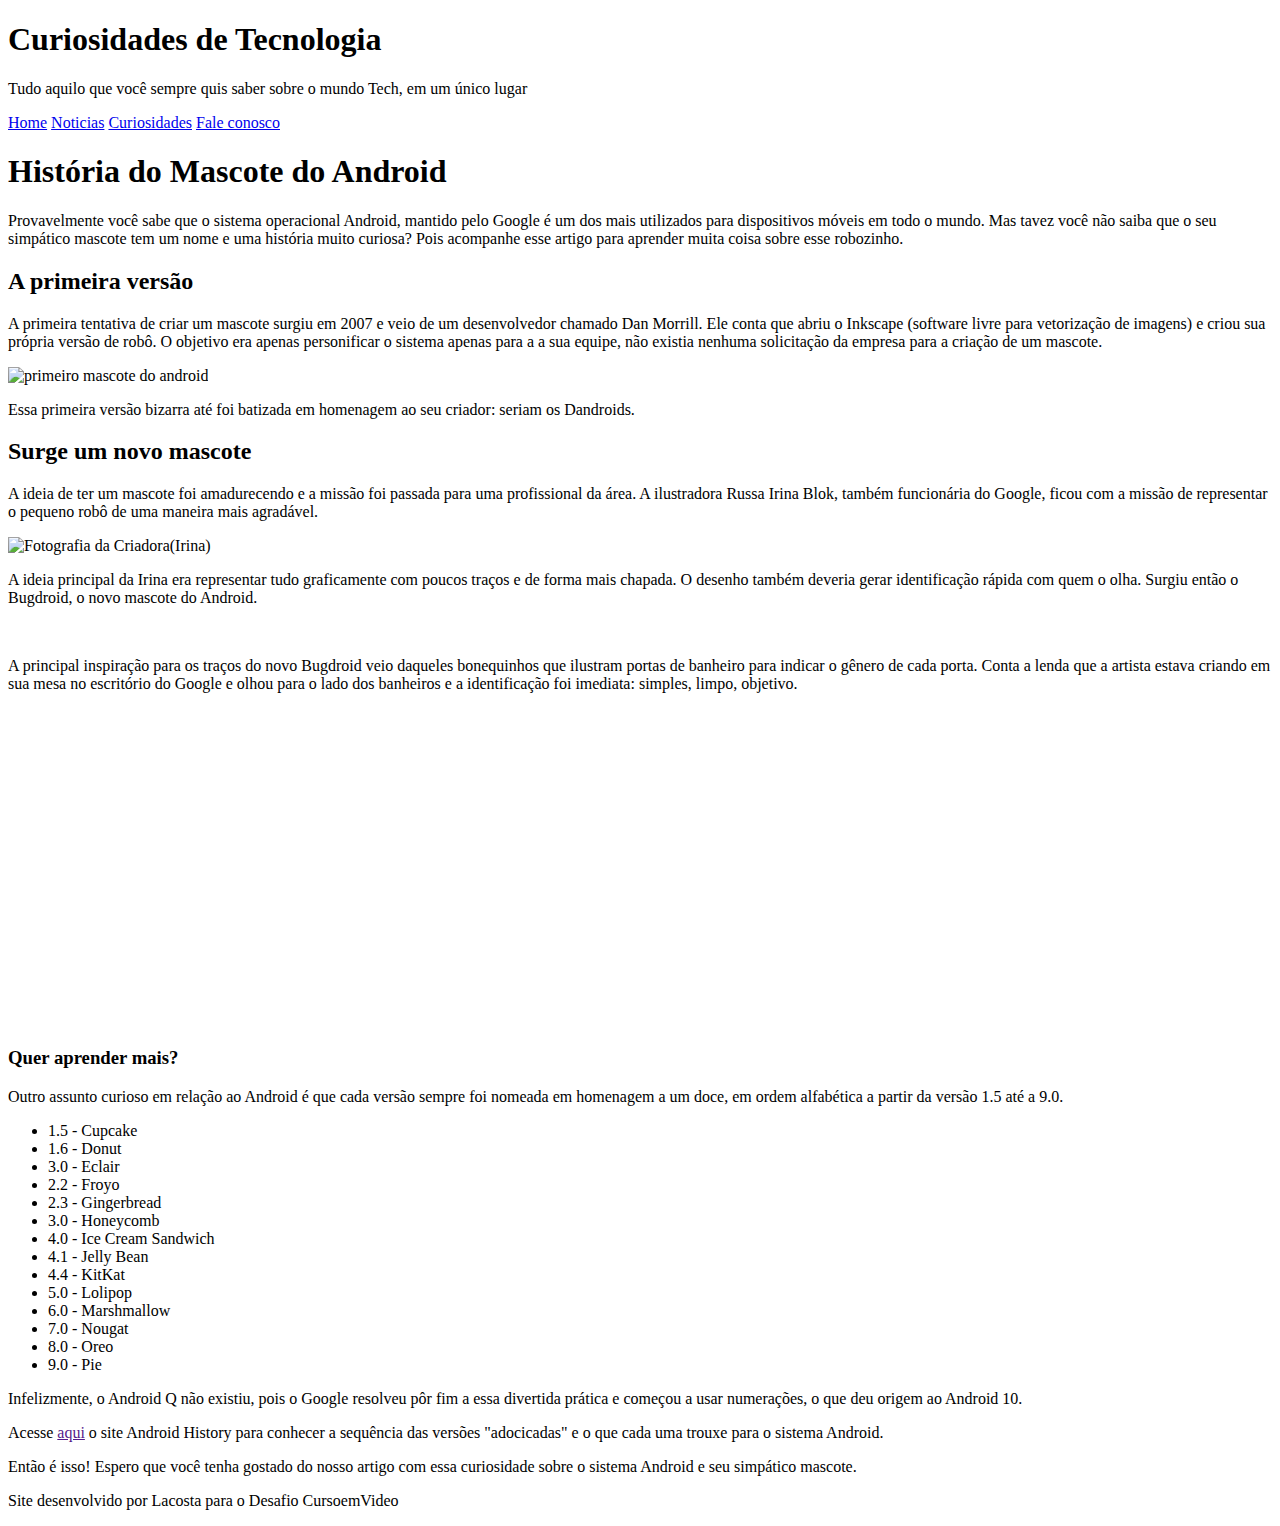
==== index.html @ 67475788 "Rename android.html to index.html" ====
<!DOCTYPE html>
<html lang="pt-br">
<head>
    <meta charset="UTF-8">
    <meta http-equiv="X-UA-Compatible" content="IE=edge">
    <meta name="viewport" content="width=device-width, initial-scale=1.0">
    <link rel="stylesheet" href="estilo/style.css">
    <link rel="shortcut icon" href="imagens/favicon.ico" type="image/x-icon">
    <link rel="preconnect" href="https://fonts.googleapis.com">
    <link rel="preconnect" href="https://fonts.gstatic.com" crossorigin>
    <link href="https://fonts.googleapis.com/css2?family=Reem+Kufi+Fun:wght@400;700&display=swap" rel="stylesheet">


    <title>Historia do Android</title>

</head>
<body>
    <header>
        <h1>Curiosidades de Tecnologia</h1>
        <p>Tudo aquilo que você sempre quis saber sobre o mundo Tech, em um único lugar</p>
    </header>

    <nav>
        <a href="#">Home</a>
        <a href="#">Noticias</a>
        <a href="#">Curiosidades</a>
        <a href="#">Fale conosco</a>
    </nav>

    <main>
        <article>
            <h1>História do Mascote do Android</h1> 

            <p>Provavelmente você sabe que o sistema operacional Android, mantido pelo Google é um dos mais utilizados para dispositivos móveis em todo o mundo. Mas tavez você não saiba que o seu simpático mascote tem um nome e uma história muito curiosa? Pois acompanhe esse artigo para aprender muita coisa sobre esse robozinho.</p>


            <h2>A primeira versão</h2>
                
            <p>A primeira tentativa de criar um mascote surgiu em 2007 e veio de um desenvolvedor chamado Dan Morrill. Ele conta que abriu o Inkscape (software livre para vetorização de imagens) e criou sua própria versão de robô. O objetivo era apenas personificar o sistema apenas para a a sua equipe, não existia nenhuma solicitação da empresa para a criação de um mascote.</p>
                
            <picture>
                <source media="(max-width: 450px)" srcset="imagens/dan-droids-pq.png">
                <img src="imagens/dan-droids.png" alt="primeiro mascote do android">
            </picture>
                
            <p class="comentario">Essa primeira versão bizarra até foi batizada em homenagem ao seu criador: seriam os Dandroids.</p>
                
            <h2>Surge um novo mascote</h2>
                
            <p>A ideia de ter um mascote foi amadurecendo e a missão foi passada para uma profissional da área. A ilustradora Russa Irina Blok, também funcionária do Google, ficou com a missão de representar o pequeno robô de uma maneira mais agradável.</p>
                
            <picture>
                <source media="(max-width: 650px )" srcset="imagens/irina-blok-pq.jpg">
                <img src="imagens/irina-blok.jpg" alt="Fotografia da Criadora(Irina)">
            </picture>
                
            <p>A ideia principal da Irina era representar tudo graficamente com poucos traços e de forma mais chapada. O desenho também deveria gerar identificação rápida com quem o olha. Surgiu então o Bugdroid, o novo mascote do Android.</p>
                
            <picture>
                <img id="pequena" src="imagens/bugdroid.png" alt="">
            </picture>
            
            <p>A principal inspiração para os traços do novo Bugdroid veio daqueles bonequinhos que ilustram portas de banheiro para indicar o gênero de cada porta. Conta a lenda que a artista estava criando em sua mesa no escritório do Google e olhou para o lado dos banheiros e a identificação foi imediata: simples, limpo, objetivo.</p>
                
            <div class="video">
                <iframe width="560" height="315" src="https://www.youtube.com/embed/l2UDgpLz20M" title="YouTube video player" frameborder="0" allow="accelerometer; autoplay; clipboard-write; encrypted-media; gyroscope; picture-in-picture; web-share" allowfullscreen></iframe>
            </div>
                 
                <aside>
                    <h3>Quer aprender mais?</h3>
                    
                    <p>Outro assunto curioso em relação ao Android é que cada versão sempre foi nomeada em homenagem a um doce, em ordem alfabética a partir da versão 1.5 até a 9.0.</p>
                    
                    <ul>
                        <li>1.5 - Cupcake</li>
                        <li>1.6 - Donut</li>
                        <li>3.0 - Eclair</li>
                        <li>2.2 - Froyo</li>
                        <li>2.3 - Gingerbread</li>
                        <li>3.0 - Honeycomb</li>
                        <li>4.0 - Ice Cream Sandwich</li>
                        <li>4.1 - Jelly Bean</li>
                        <li>4.4 - KitKat</li>
                        <li>5.0 - Lolipop</li>
                        <li>6.0 - Marshmallow</li>
                        <li>7.0 - Nougat</li>
                        <li>8.0 - Oreo</li>
                        <li>9.0 - Pie</li>
                    </ul>
                    
                    <p>Infelizmente, o Android Q não existiu, pois o Google resolveu pôr fim a essa divertida prática e começou a usar numerações, o que deu origem ao Android 10.</p>
                    
                    <p>Acesse <a href="">aqui</a> o site Android History para conhecer a sequência das versões "adocicadas" e o que cada uma trouxe para o sistema Android.</p>
                </aside>
                
                <p>Então é isso! Espero que você tenha gostado do nosso artigo com essa curiosidade sobre o sistema Android e seu simpático mascote.</p>
            

        </article>
    </main>

    <footer>
        <p>Site desenvolvido por Lacosta para o Desafio CursoemVideo</p>
    </footer>
    
</body>
</html>
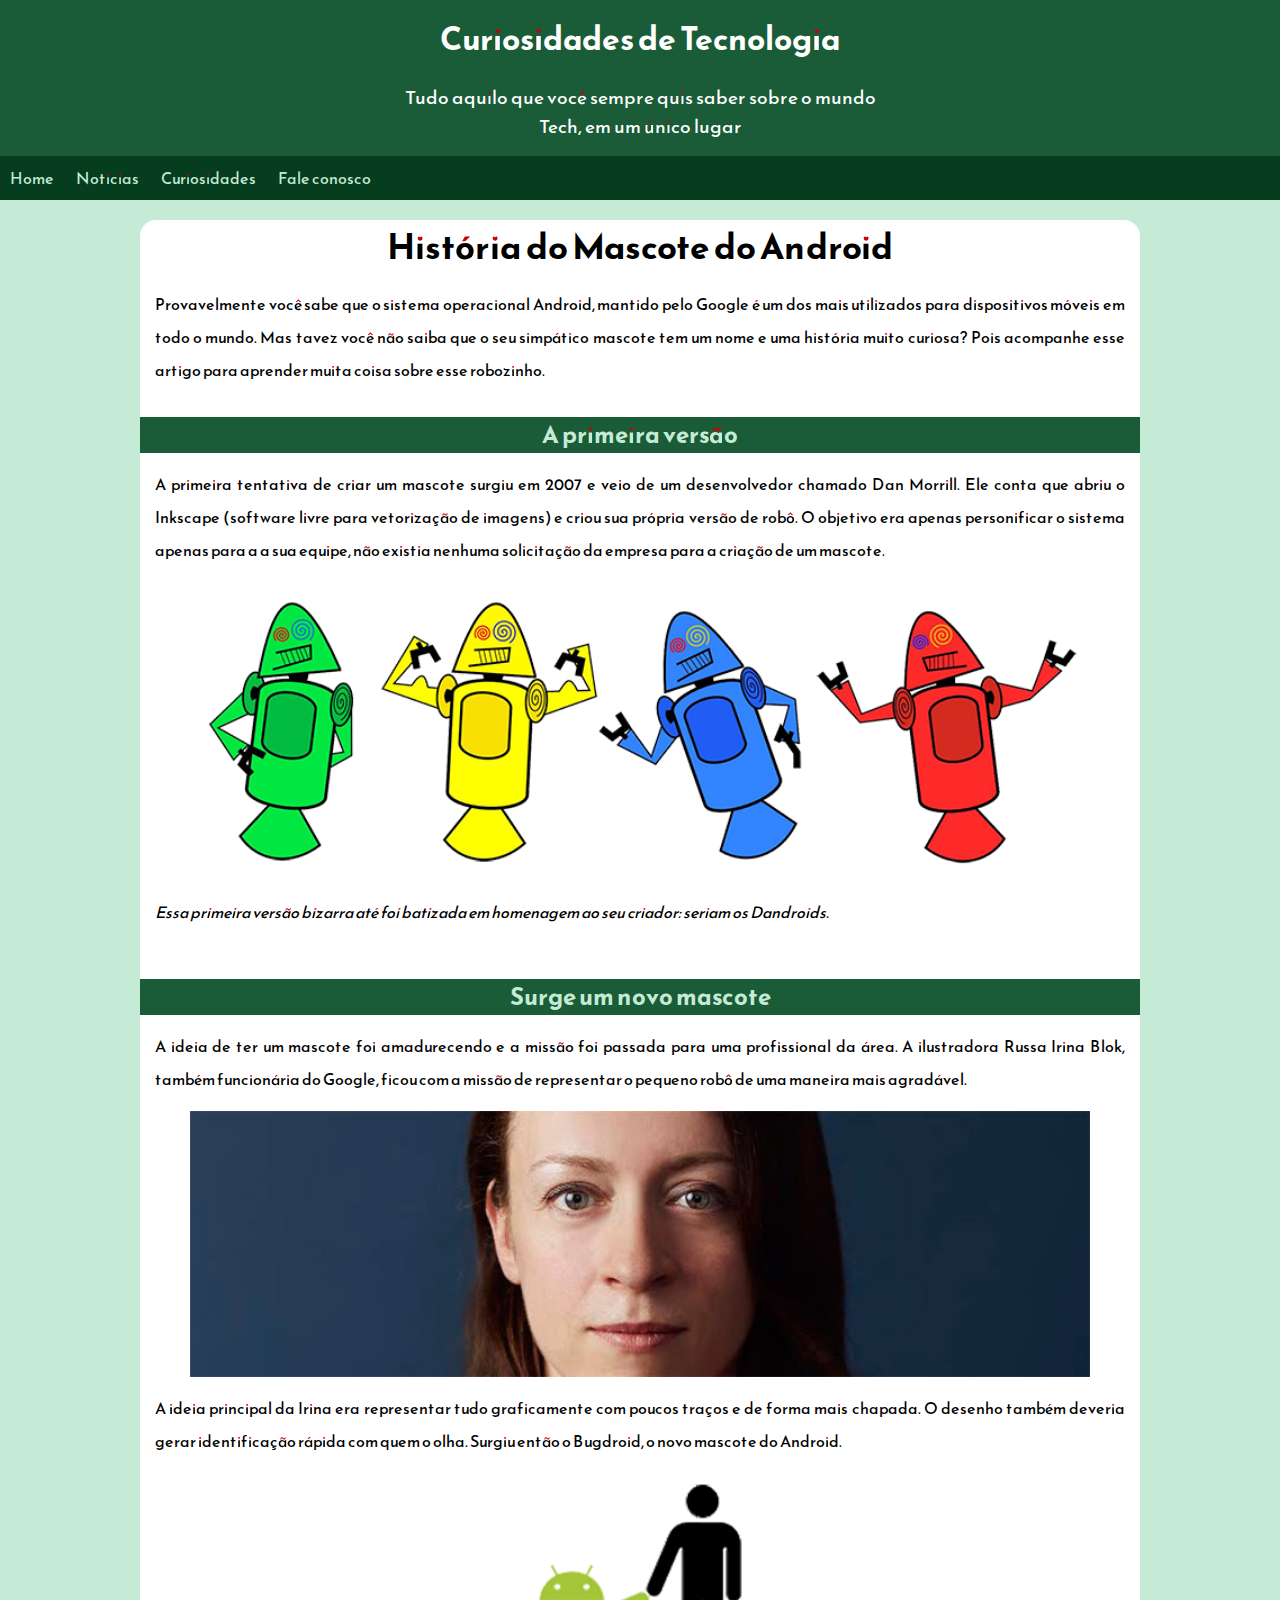
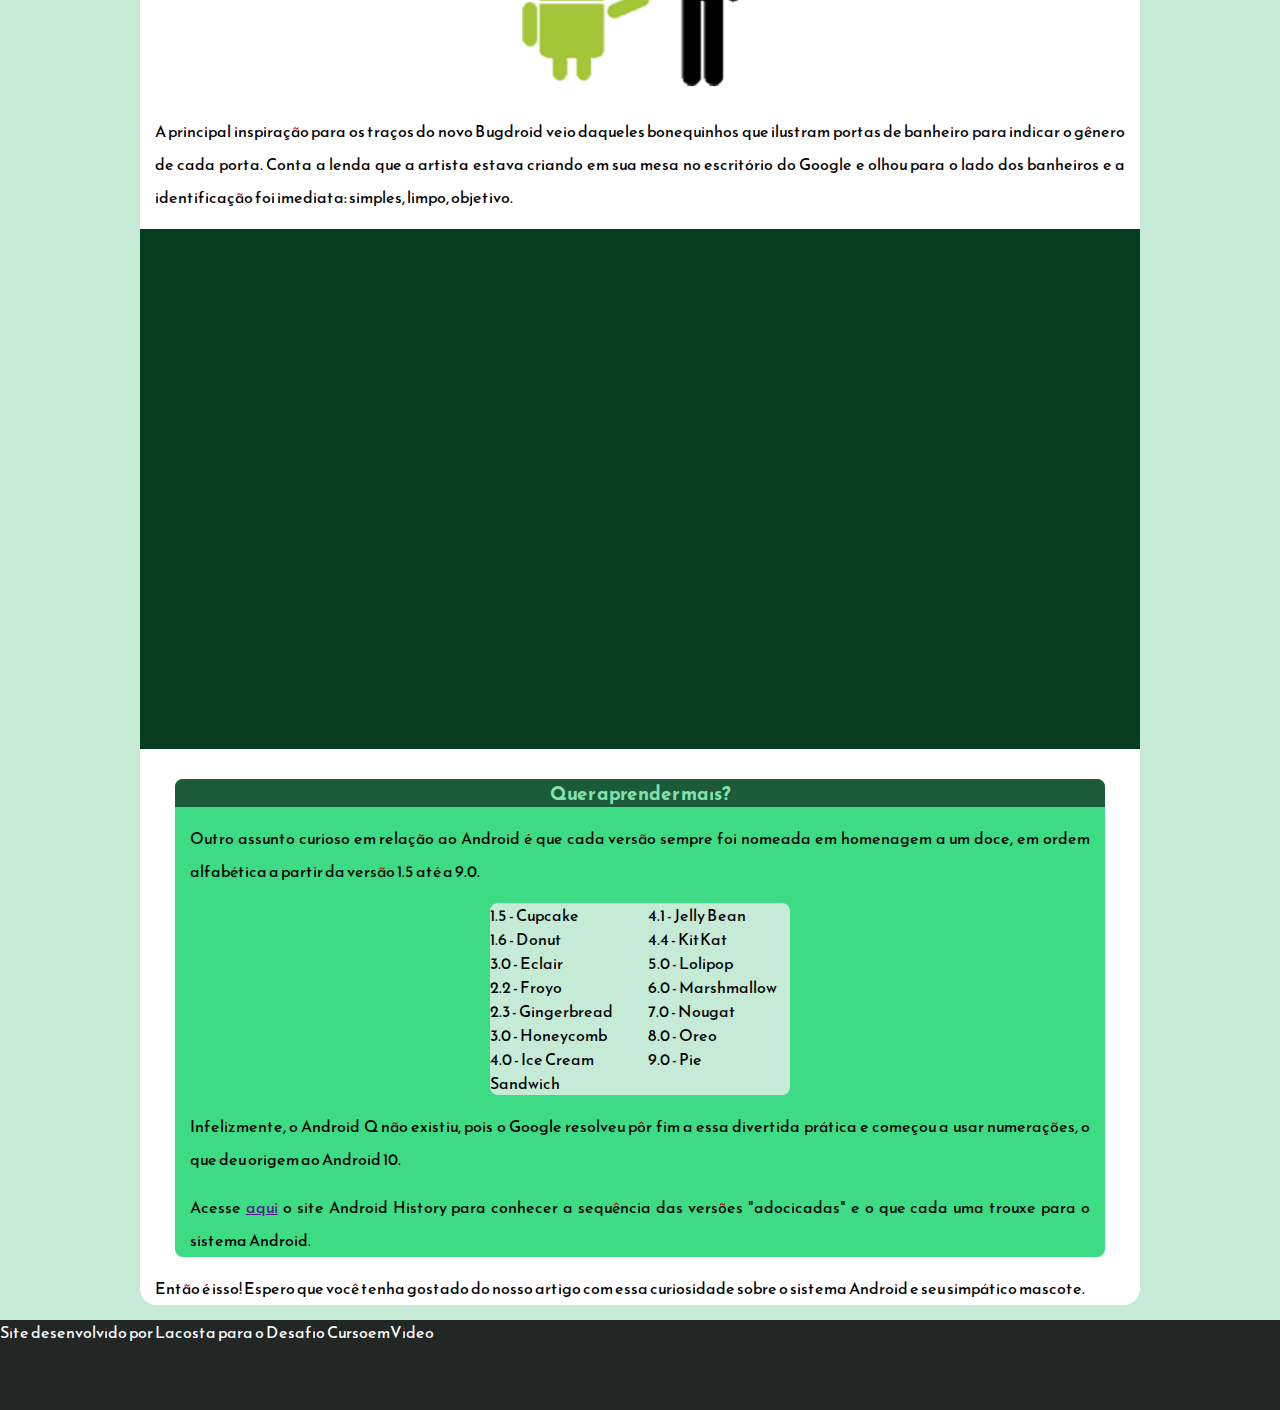
==== commit 2e5df664: "Update index.html" ====
--- a/index.html
+++ b/index.html
@@ -4,8 +4,8 @@
     <meta charset="UTF-8">
     <meta http-equiv="X-UA-Compatible" content="IE=edge">
     <meta name="viewport" content="width=device-width, initial-scale=1.0">
-    <link rel="stylesheet" href="estilo/style.css">
-    <link rel="shortcut icon" href="imagens/favicon.ico" type="image/x-icon">
+    <link rel="stylesheet" href="style.css">
+    <link rel="shortcut icon" href="favicon.ico" type="image/x-icon">
     <link rel="preconnect" href="https://fonts.googleapis.com">
     <link rel="preconnect" href="https://fonts.gstatic.com" crossorigin>
     <link href="https://fonts.googleapis.com/css2?family=Reem+Kufi+Fun:wght@400;700&display=swap" rel="stylesheet">
@@ -39,8 +39,8 @@
             <p>A primeira tentativa de criar um mascote surgiu em 2007 e veio de um desenvolvedor chamado Dan Morrill. Ele conta que abriu o Inkscape (software livre para vetorização de imagens) e criou sua própria versão de robô. O objetivo era apenas personificar o sistema apenas para a a sua equipe, não existia nenhuma solicitação da empresa para a criação de um mascote.</p>
                 
             <picture>
-                <source media="(max-width: 450px)" srcset="imagens/dan-droids-pq.png">
-                <img src="imagens/dan-droids.png" alt="primeiro mascote do android">
+                <source media="(max-width: 450px)" srcset="dan-droids-pq.png">
+                <img src="dan-droids.png" alt="primeiro mascote do android">
             </picture>
                 
             <p class="comentario">Essa primeira versão bizarra até foi batizada em homenagem ao seu criador: seriam os Dandroids.</p>
@@ -50,14 +50,14 @@
             <p>A ideia de ter um mascote foi amadurecendo e a missão foi passada para uma profissional da área. A ilustradora Russa Irina Blok, também funcionária do Google, ficou com a missão de representar o pequeno robô de uma maneira mais agradável.</p>
                 
             <picture>
-                <source media="(max-width: 650px )" srcset="imagens/irina-blok-pq.jpg">
-                <img src="imagens/irina-blok.jpg" alt="Fotografia da Criadora(Irina)">
+                <source media="(max-width: 650px )" srcset="irina-blok-pq.jpg">
+                <img src="irina-blok.jpg" alt="Fotografia da Criadora(Irina)">
             </picture>
                 
             <p>A ideia principal da Irina era representar tudo graficamente com poucos traços e de forma mais chapada. O desenho também deveria gerar identificação rápida com quem o olha. Surgiu então o Bugdroid, o novo mascote do Android.</p>
                 
             <picture>
-                <img id="pequena" src="imagens/bugdroid.png" alt="">
+                <img id="pequena" src="bugdroid.png" alt="">
             </picture>
             
             <p>A principal inspiração para os traços do novo Bugdroid veio daqueles bonequinhos que ilustram portas de banheiro para indicar o gênero de cada porta. Conta a lenda que a artista estava criando em sua mesa no escritório do Google e olhou para o lado dos banheiros e a identificação foi imediata: simples, limpo, objetivo.</p>
--- a/style.css
+++ b/style.css
@@ -0,0 +1,187 @@
+@charset "UTF-8";
+:root{
+    --cor0: #c5ebd6;
+    --cor1: #83e1ad;
+    --cor2: #3ddc84;
+    --cor3: #2fa866;
+    --cor4: #1a5c37;
+    --cor5: #063d1e;
+
+}
+
+
+*{
+    box-sizing: border-box;
+    margin: 0;
+    padding: 0;
+    font-family: 'Reem Kufi Fun', sans-serif;
+
+}
+
+body{
+    background: var(--cor0);
+}
+
+header{
+    background-color: var(--cor4);
+}
+
+header p{
+    margin: auto;
+    padding-left: 10px;
+    padding-right: 10px;
+    padding-bottom: 15px;
+    color: white;
+    max-width: 500px;
+    font-size: 1.2em;
+    text-align: center;
+}
+header > h1{
+    padding-top: 15px;
+    margin-bottom: 20px;
+    text-align: center;
+    color: white;
+}
+nav{
+    background-color: var(--cor5);
+}
+
+nav a{
+    text-decoration: none;
+    color: var(--cor0);
+    display: inline-block;
+    padding: 10px;
+    transition-duration: 700ms;
+}
+
+nav a:hover{
+    background-color: var(--cor2);
+    color: var(--cor4);
+    
+    transition: 700ms;
+}
+
+main{
+    background-color: white;
+    border-radius: 16px;
+    min-width: 300px;
+    max-width: 1000px;
+    margin: auto;
+    width: 95%;
+    height: 95%;
+}
+
+main img{
+    width: 90%;
+    display: block;
+    margin: auto;
+}
+
+#pequena{
+    max-width: 350px;
+    display:block;
+    margin: auto;
+}
+main ul{
+    background: var(--cor0) ;
+    max-width: 300px;
+    border-radius: 8px;
+    columns: 2;
+    width: 80%;
+    margin:auto;
+}
+main ul li{
+    
+    list-style: none;
+   
+    
+}
+
+main > h1{
+    color: var(--cor5) ;
+}
+
+main p.comentario{
+
+    font-style: italic;
+    max-width: 80%;
+    margin-bottom: 50px;
+    margin-left: 50px
+    opacity 40%;
+}
+
+article h1{
+    margin-top: 20px;
+    text-align: center;
+    font-size: 35px;
+}
+
+article h2{
+    margin-top: 30px;
+    text-align: center;
+    background-color: var(--cor4);
+    color: var(--cor0);
+
+}
+
+main article h3{
+    text-align: center;
+    margin-top: 25px;
+    color: var(--cor4);
+}
+
+
+main article p {
+    line-height: 33px;
+    margin: 15px;
+    text-align: justify;
+}
+
+div.video{
+    background-color: var(--cor5);
+    margin-bottom: 30px;
+    padding: 20px;
+    padding-bottom: 50%;
+    position: relative;
+
+}
+
+div.video iframe{
+    position: absolute;
+    top: 5% ;
+    left: 5% ;
+    width: 90% ;
+    height: 90%;
+
+}
+
+aside{
+    display: block;
+    margin-top: 30px;
+    margin: auto;
+    background-color: var(--cor2);
+    color: var();
+    border-radius: 8px;
+    width: 93%;
+
+}
+
+article aside > h3{
+    color: var(--cor1);
+   background-color: var(--cor4);
+   border-radius: 8px 8px 0px 0px;
+
+}
+
+footer{
+    background-color: rgb(17, 17, 17);
+    color: white;
+    height: 90px;
+    opacity: 90%;
+}
+
+footer p{
+    text-align: justify;
+    display: block;
+
+}
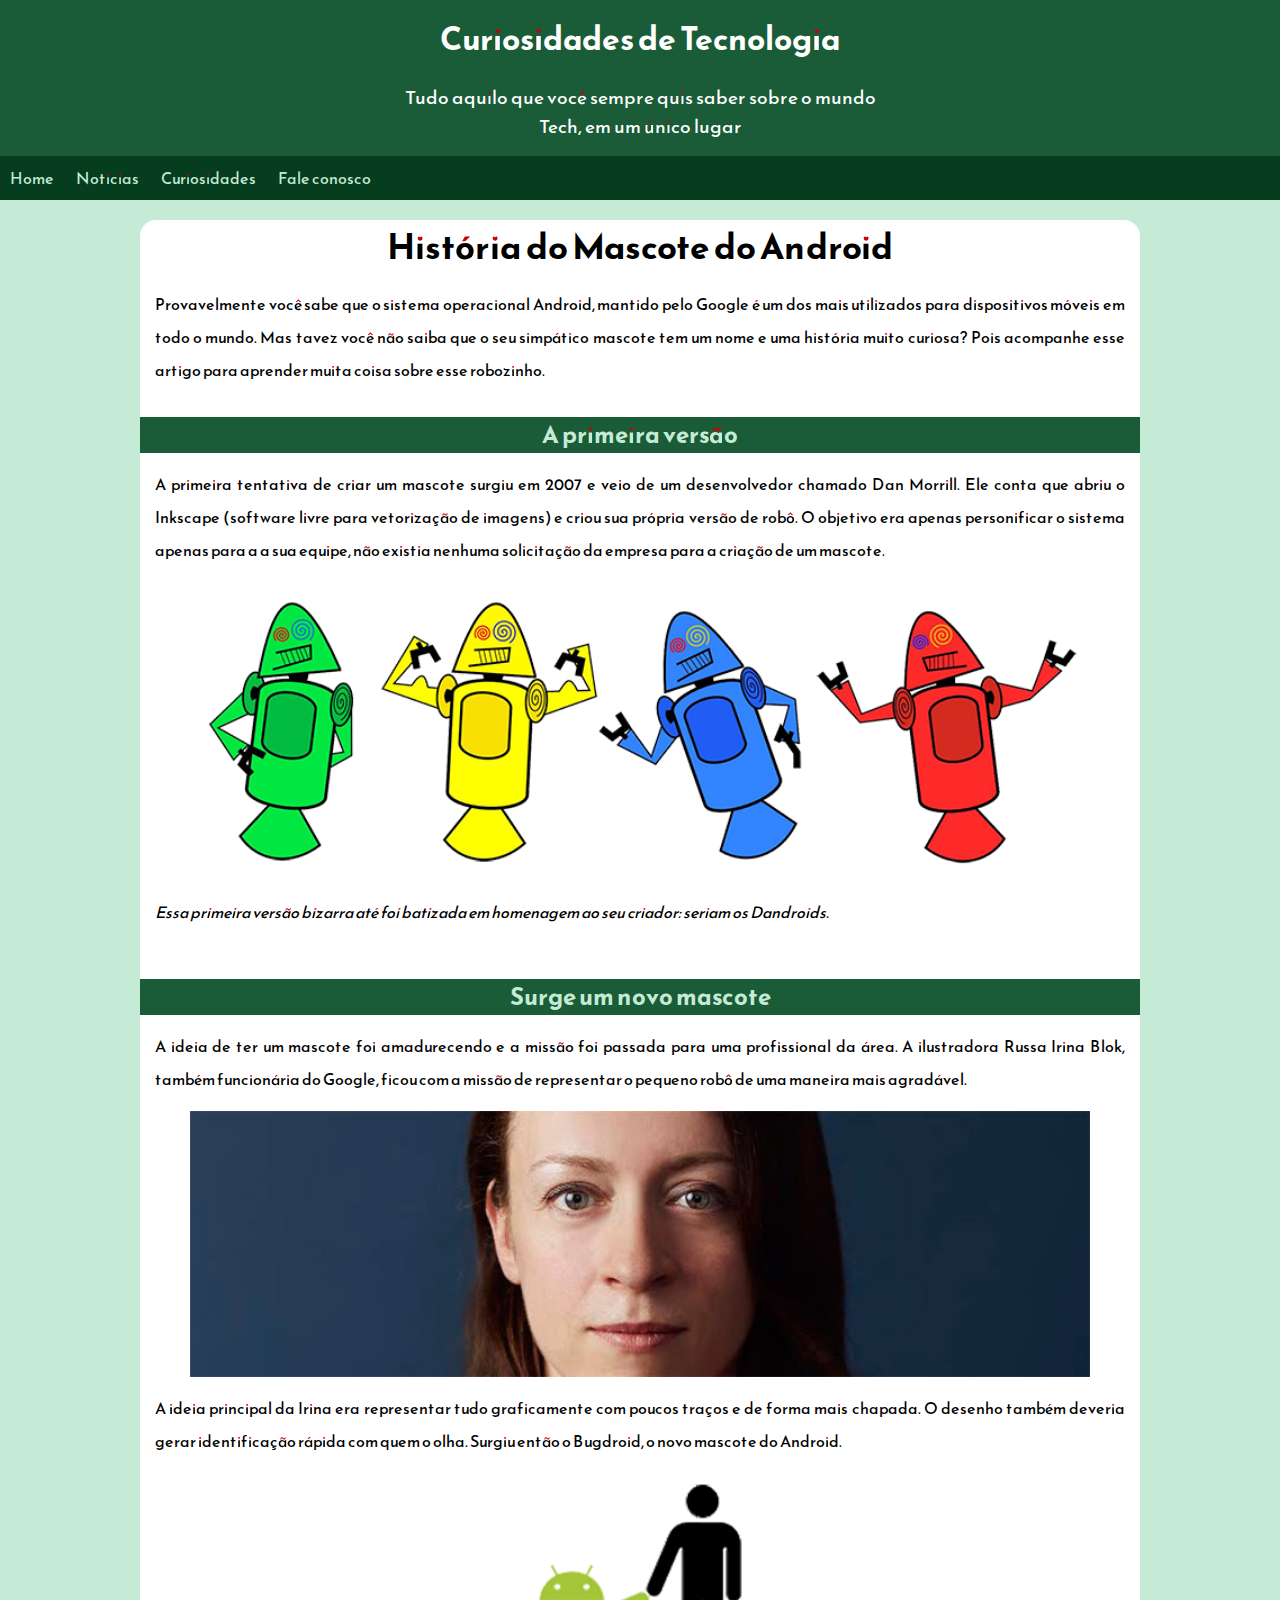
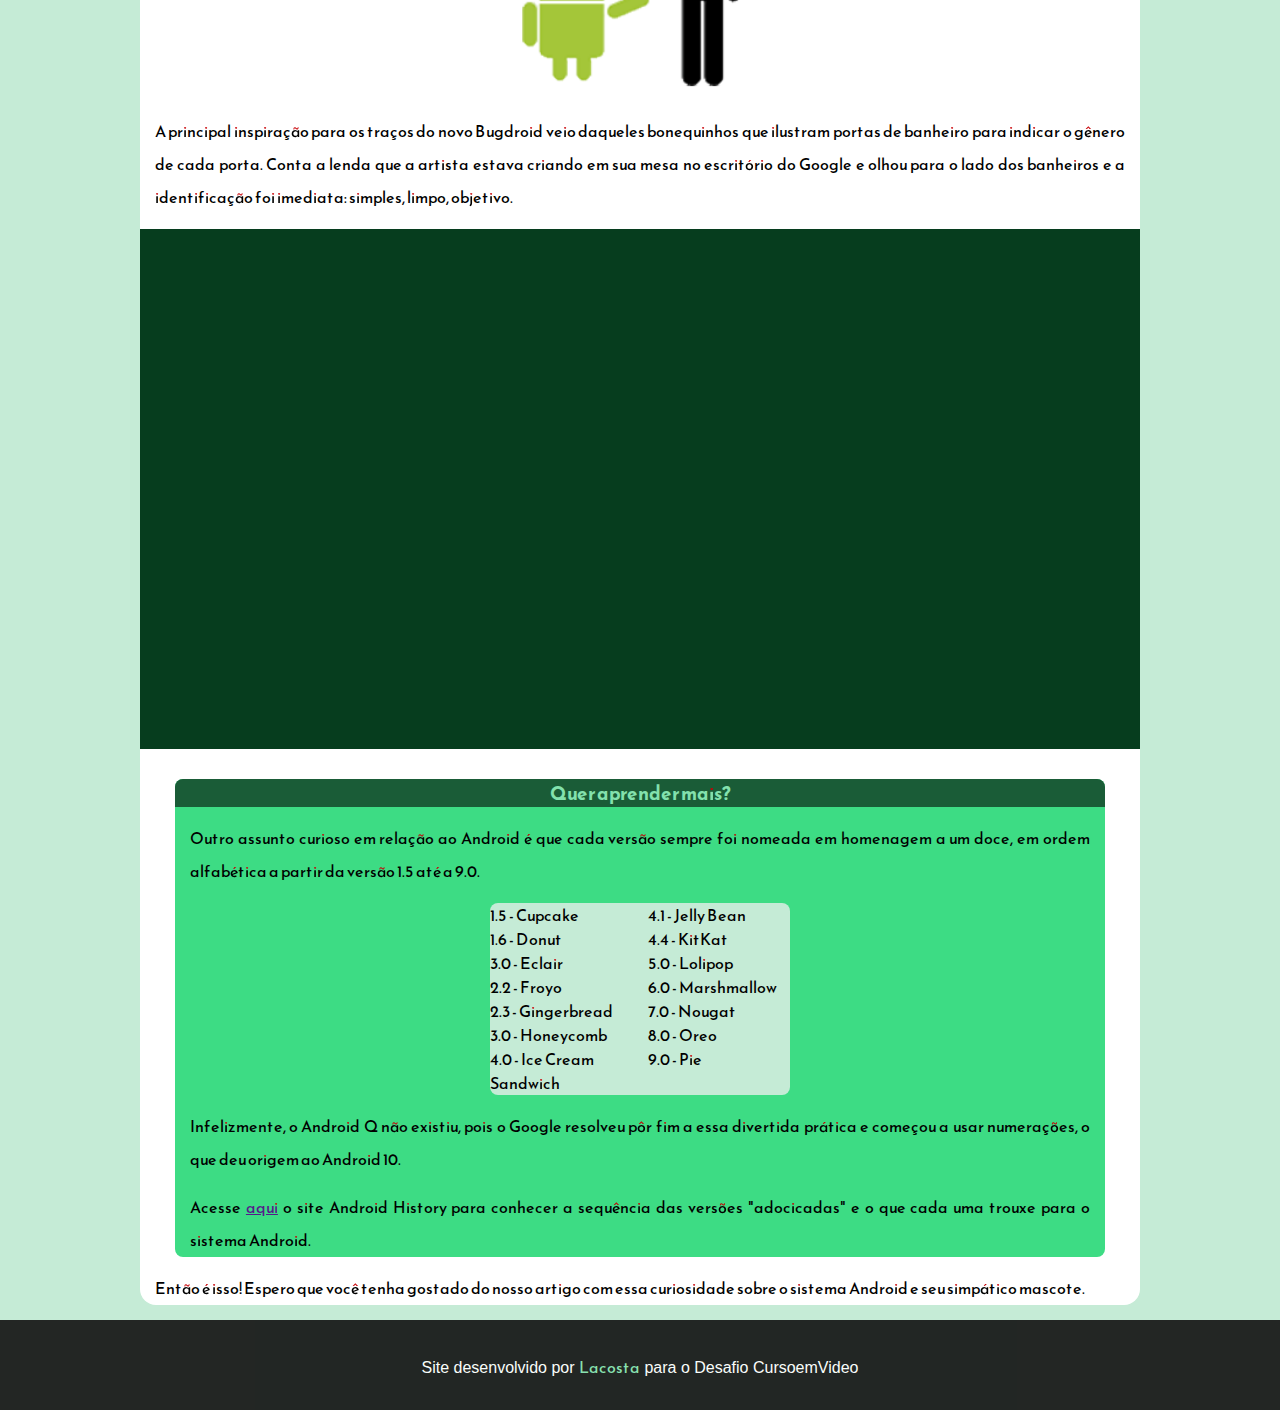
==== commit a5d09559: "Update index.html" ====
--- a/index.html
+++ b/index.html
@@ -100,7 +100,7 @@
     </main>
 
     <footer>
-        <p>Site desenvolvido por Lacosta para o Desafio CursoemVideo</p>
+        <p>Site desenvolvido por <a href="https://github.com/samuelcostaf">Lacosta</a> para o Desafio CursoemVideo</p>
     </footer>
     
 </body>
--- a/style.css
+++ b/style.css
@@ -181,7 +181,18 @@
 }
 
 footer p{
-    text-align: justify;
+    padding-top: 35px;
     display: block;
+    text-align: center;
+    font-family: Arial, Helvetica, sans-serif;
 
 }
+
+footer a{
+    color: var(--cor1);
+    text-decoration: none;
+}
+
+footer a:hover{
+    color: aqua;
+}
